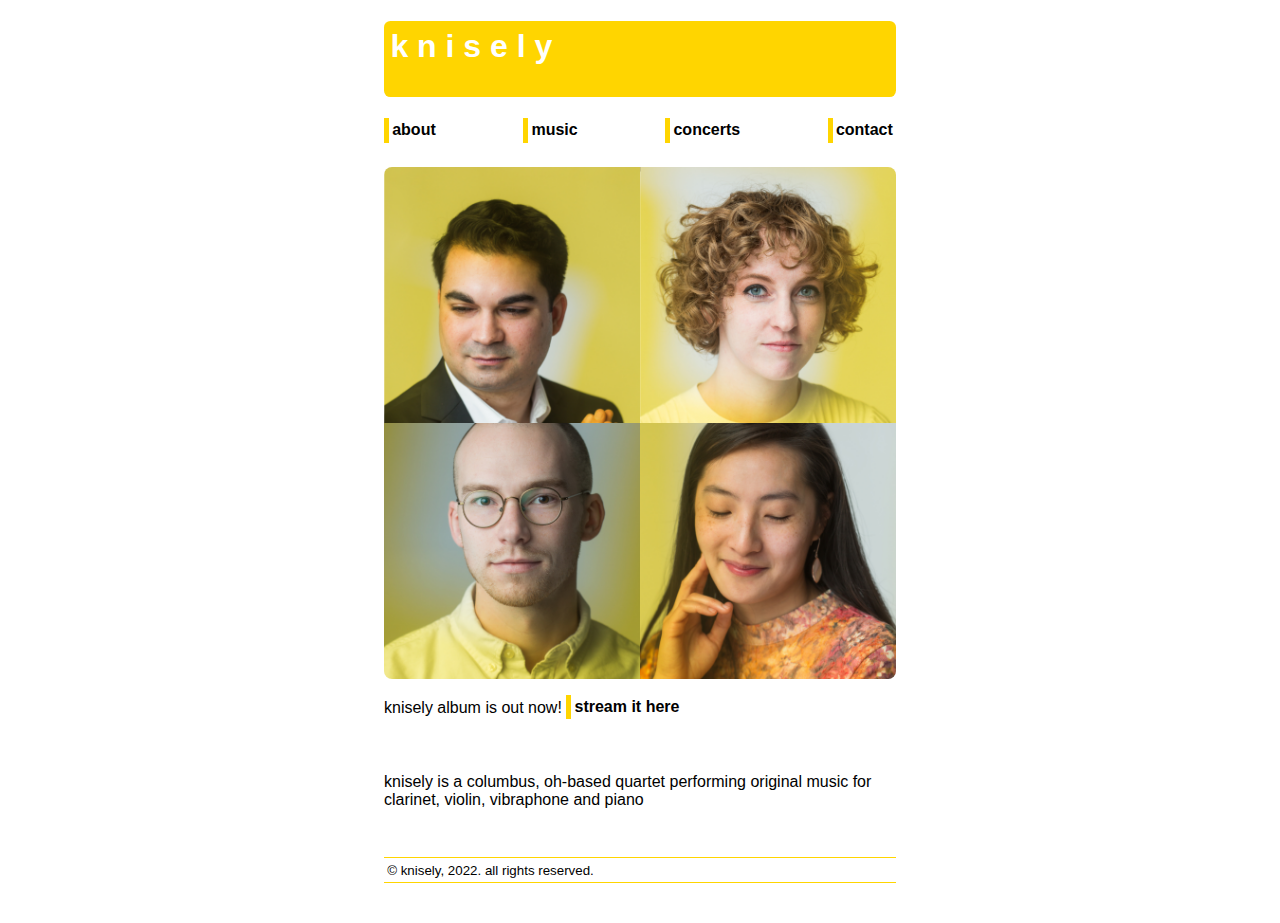
==== index.html @ 6b555665 "update footer, bio and music page" ====
<!DOCTYPE html>   <!-- for God so loved the world that he gave his only son, that whoever believes in him shall not perish, but have eternal life -->
<html lang="en">
<head>
  <meta charset="utf-8">
  <meta name="name" content="knisely – homepage">
  <meta name="author" content="Zach Koors">
  <meta name="description" content="the official site of  k n i s e l y">
  <meta name="viewport" content="width=device-width, initial-scale=1">
  <link rel="stylesheet" href="css/style.css">
</head>
<body>

  <!-- header -->
  <header id="header" class="">
    <a href="/index.html"><h1 class="yellow-card space">k n i s e l y</h1></a>
      <nav id="nav-bar" class="flex-row flex-around">
        <a class="nav-link left-line"  href="/about.html">about</a>
        <a class="nav-link left-line"  href="/music.html">music</a>
        <a class="nav-link left-line"  href="/concerts.html">concerts</a>
        <a class="nav-link left-line"  href="/contact.html">contact</a>
      </nav>
  </header>
  <hr>

    <!-- pic -->
    <div class="center">
      <img src="img/quartet.png" height="" alt="knisely album cover image">
    </div>

    <!-- album announcement -->
    <p id="album-announcement">knisely album is out now! <a class="nav-link left-line" href="https://linktr.ee/knisely">stream it here</a></p>
    <hr class="space">

    <!-- short bio -->
    <p>knisely is a columbus, oh-based quartet performing original music for clarinet, violin, vibraphone and piano</p>
    <hr class="space">

  <footer><small>© knisely, 2022. all rights reserved.</small></footer>
  <hr class="space">

</body>
</html>
---- css/style.css ----
body{
  font-family: sans-serif;
  font-weight: 100;
  width: 90%;
  margin-left: auto;
  margin-right: auto;
}
@media (min-width: 30em) {
  body{
    width: 60%;
  }
}
@media (min-width: 50em) {
  body{
    width: 50%;
  }
}
@media (min-width: 75em) {
  body{
    width: 40%;
  }
}
#title{
  text-decoration: none;
}
h1{
 font-family: sans-serif;
}
a{
  text-decoration: none;
  color: inherit;
}
a:hover{
  color: gray;
}
a:active{
  color: gray;
}
.left-line{
  border-left: thick solid hsl(50, 100%, 50%);
  padding: .2em;
}
.nav-link{
  text-decoration: none;
  font-weight: bold;
}
.nav-link:hover{
  color: white;
  background-color: hsl(50, 100%, 50%);
  border-left-color: white;
}
.center{
  text-align: center;
}
.iframe-box{
  position: relative;
  width: 100%;
  height: 0;
  padding-bottom: 56.25%;
}
.iframe-box iframe{
  position: absolute;
  width: 100%;
  height: 100%;
  left: 0;
  top: 0;
}
img{
  width: 100%;
  margin: auto;
  border-radius: .5em;
}
hr{
  border: none;
  height: .5em;
}
.yellow-card{
  box-sizing: border-box;
  padding: .2em;
  color: white;
  width: 100%;
  background-color: hsl(50, 100%, 50%);
  border-radius: .2em;
}
.flex-row{
  display: flex;
  flex-direction: row;
}
.flex-around{
  justify-content: space-between;
}
.flex-column{
  display: flex;
  flex-direction: column;
}
.space{
  padding-bottom: 1em;
}
footer{
  border-top: thin solid hsl(50, 100%, 50%);
  border-bottom: thin solid hsl(50, 100%, 50%);
  padding: .2em;
}
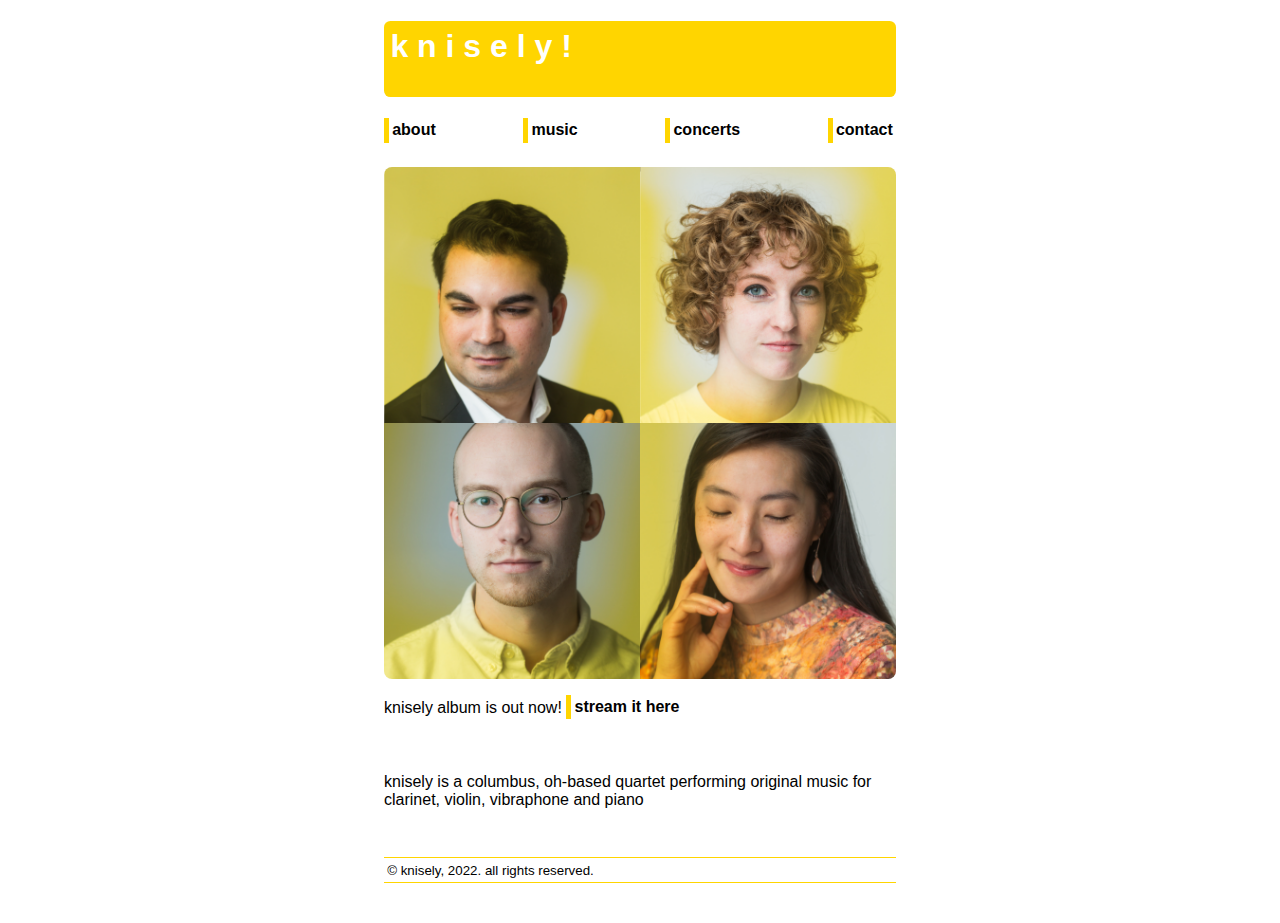
==== commit 8eead9c1: "test commit" ====
--- a/index.html
+++ b/index.html
@@ -12,7 +12,7 @@
 
   <!-- header -->
   <header id="header" class="">
-    <a href="/index.html"><h1 class="yellow-card space">k n i s e l y</h1></a>
+    <a href="/index.html"><h1 class="yellow-card space">k n i s e l y !</h1></a>
       <nav id="nav-bar" class="flex-row flex-around">
         <a class="nav-link left-line"  href="/about.html">about</a>
         <a class="nav-link left-line"  href="/music.html">music</a>
@@ -28,7 +28,7 @@
     </div>
 
     <!-- album announcement -->
-    <p id="album-announcement">knisely album is out now! <a class="nav-link left-line" href="https://linktr.ee/knisely">stream it here</a></p>
+    <p id="album-announcement">knisely album is out now! <a class="nav-link left-line" href="music.html">stream it here</a></p>
     <hr class="space">
 
     <!-- short bio -->
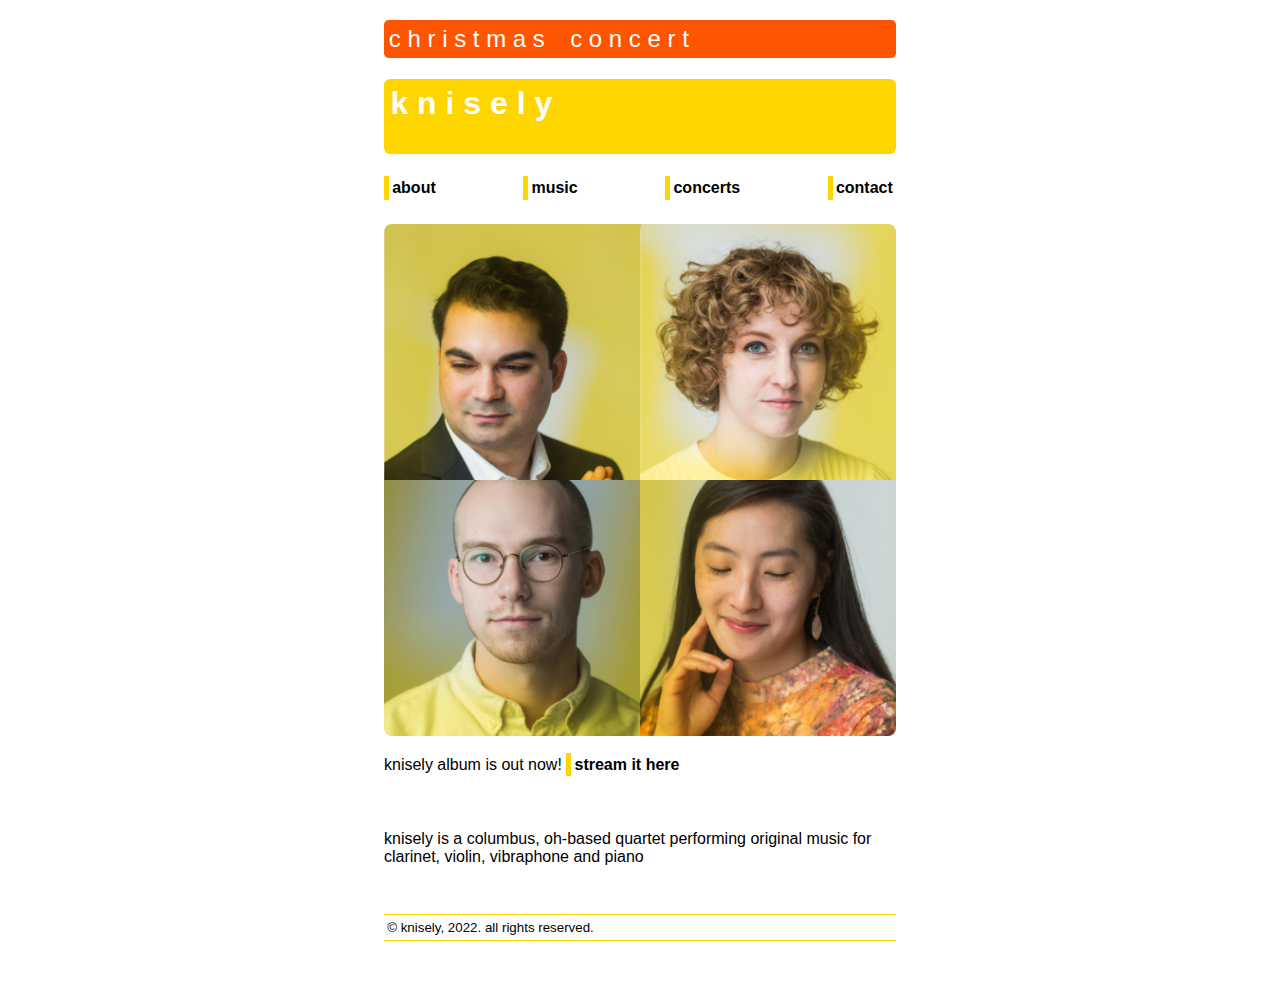
==== commit 25fb717e: "add christmas page, christmas concert banner to home page" ====
--- a/index.html
+++ b/index.html
@@ -1,4 +1,4 @@
-<!DOCTYPE html>   <!-- for God so loved the world that he gave his only son, that whoever believes in him shall not perish, but have eternal life -->
+<!DOCTYPE html>
 <html lang="en">
 <head>
   <meta charset="utf-8">
@@ -10,9 +10,14 @@
 </head>
 <body>
 
+
+  
+  <a href="/christmas.html"><h2 class="red-banner">c h r i s t m a s &ensp; c o n c e r t</h2></a>
+  
+
   <!-- header -->
   <header id="header" class="">
-    <a href="/index.html"><h1 class="yellow-card space">k n i s e l y !</h1></a>
+    <a href="/index.html"><h1 class="yellow-card space">k n i s e l y</h1></a>
       <nav id="nav-bar" class="flex-row flex-around">
         <a class="nav-link left-line"  href="/about.html">about</a>
         <a class="nav-link left-line"  href="/music.html">music</a>
--- a/css/style.css
+++ b/css/style.css
@@ -82,6 +82,24 @@
   background-color: hsl(50, 100%, 50%);
   border-radius: .2em;
 }
+.yellow-banner{
+  box-sizing: border-box;
+  padding: .2em;
+  color: white;
+  font-weight: 100;
+  width: 100%;
+  background-color: hsl(50, 100%, 50%);
+  border-radius: .2em;
+}
+.red-banner{
+  box-sizing: border-box;
+  padding: .2em;
+  color: white;
+  font-weight: 500;
+  width: 100%;
+  background-color: hsl(20, 100%, 50%);
+  border-radius: .2em;
+}
 .flex-row{
   display: flex;
   flex-direction: row;
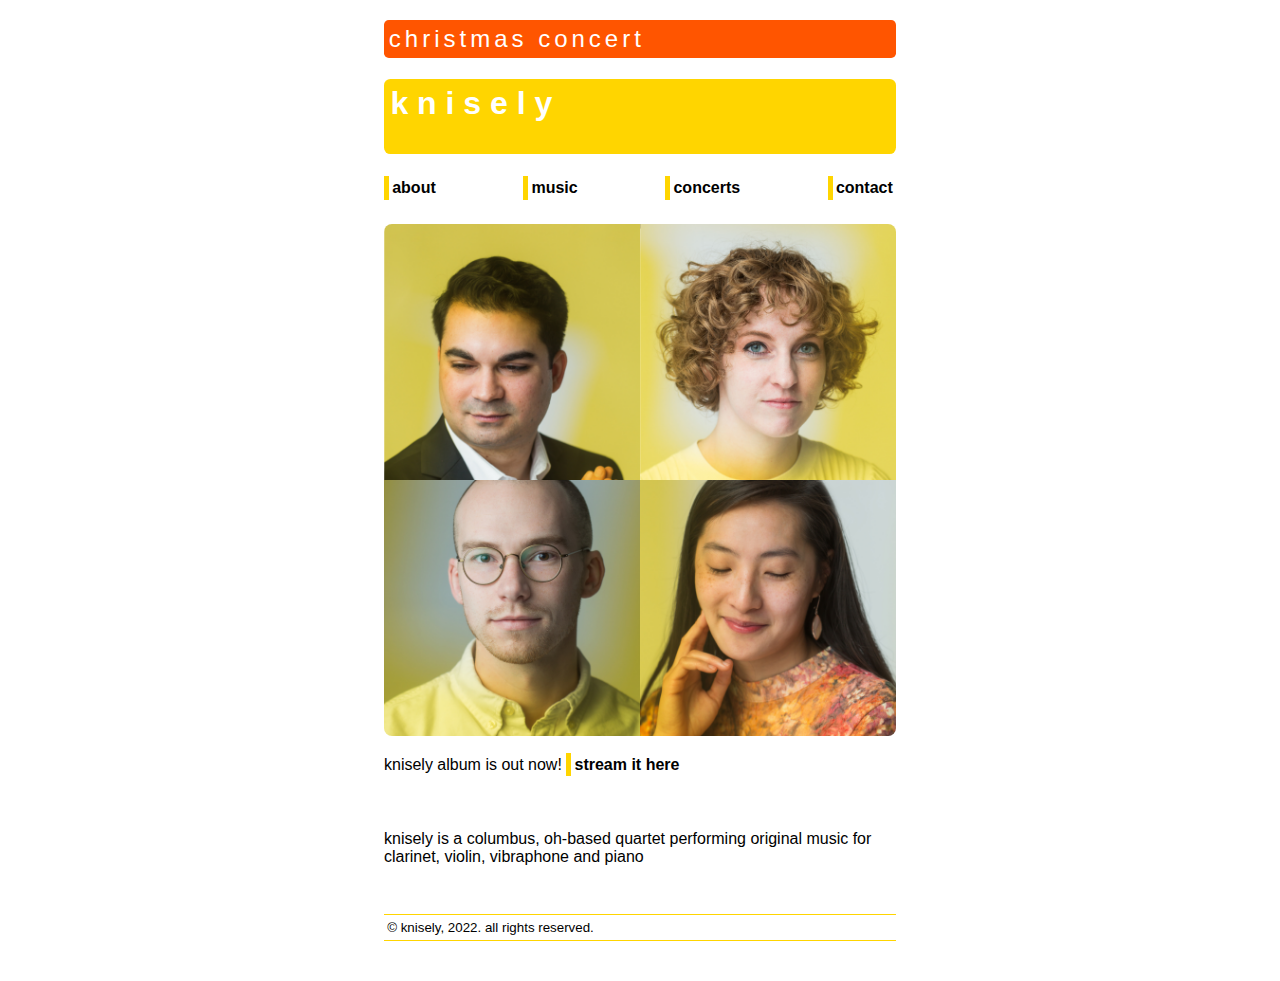
==== commit cbef19c2: "add concert program, thankyou page, paypal link" ====
--- a/index.html
+++ b/index.html
@@ -12,7 +12,7 @@
 
 
   
-  <a href="/christmas.html"><h2 class="red-banner">c h r i s t m a s &ensp; c o n c e r t</h2></a>
+  <a href="/christmas.html"><h2 class="red-banner letter-spacing">christmas concert</h2></a>
   
 
   <!-- header -->
--- a/css/style.css
+++ b/css/style.css
@@ -103,6 +103,8 @@
 .flex-row{
   display: flex;
   flex-direction: row;
+  align-items: baseline;
+  flex-wrap: wrap;
 }
 .flex-around{
   justify-content: space-between;
@@ -114,6 +116,15 @@
 .space{
   padding-bottom: 1em;
 }
+.letter-spacing{
+  letter-spacing: .25rem;
+}
+.right{
+  display: flex;
+  flex-direction: row;
+  align-items: baseline;
+  justify-content: flex-end;
+}
 footer{
   border-top: thin solid hsl(50, 100%, 50%);
   border-bottom: thin solid hsl(50, 100%, 50%);
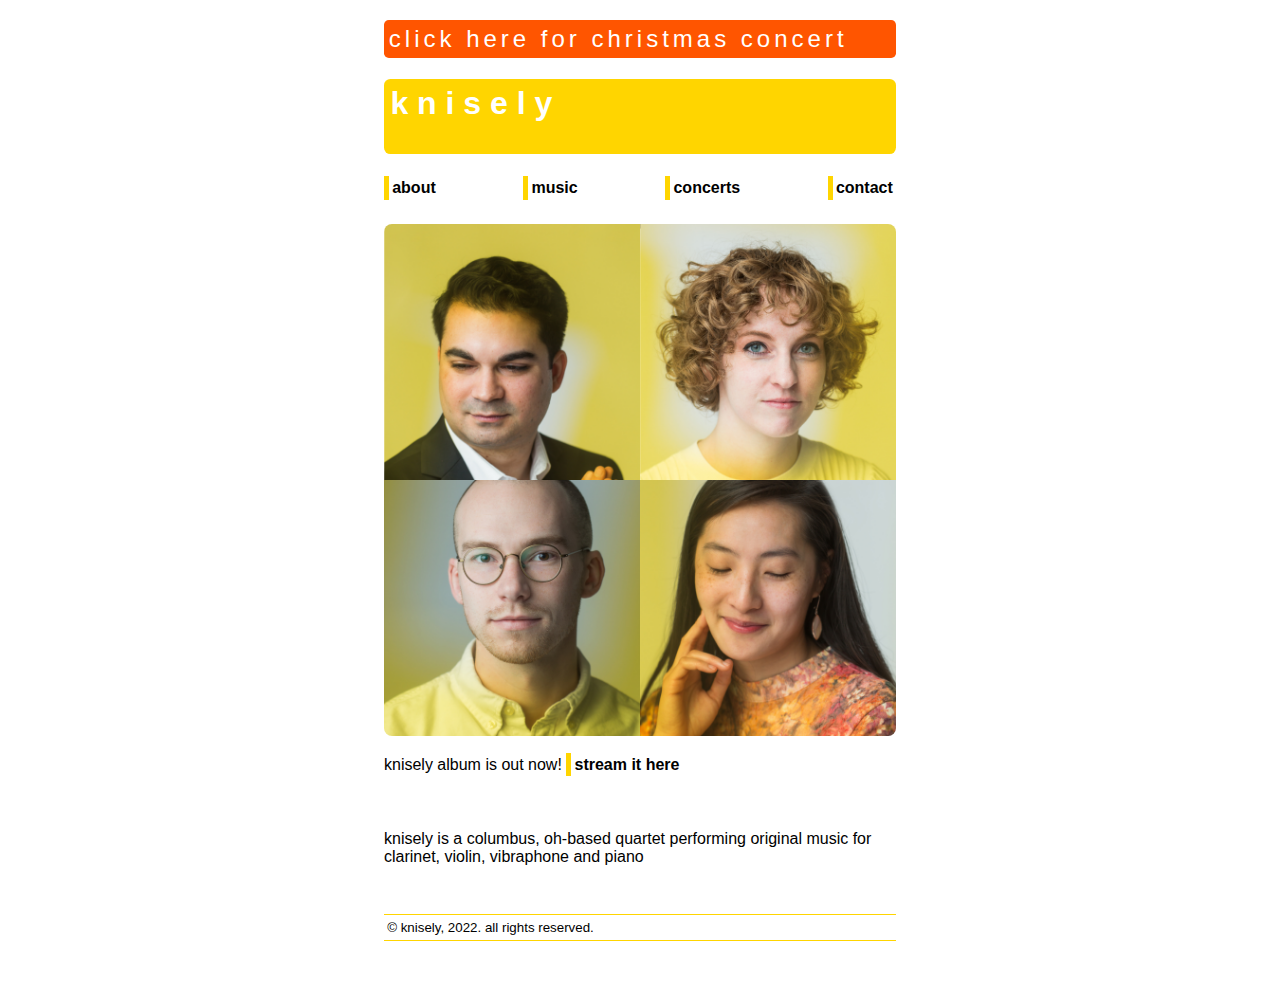
==== commit 81fecad0: "make christmas page link more clear" ====
--- a/index.html
+++ b/index.html
@@ -12,7 +12,7 @@
 
 
   
-  <a href="/christmas.html"><h2 class="red-banner letter-spacing">christmas concert</h2></a>
+  <a href="/christmas.html"><h2 class="red-banner letter-spacing">click here for christmas concert</h2></a>
   
 
   <!-- header -->
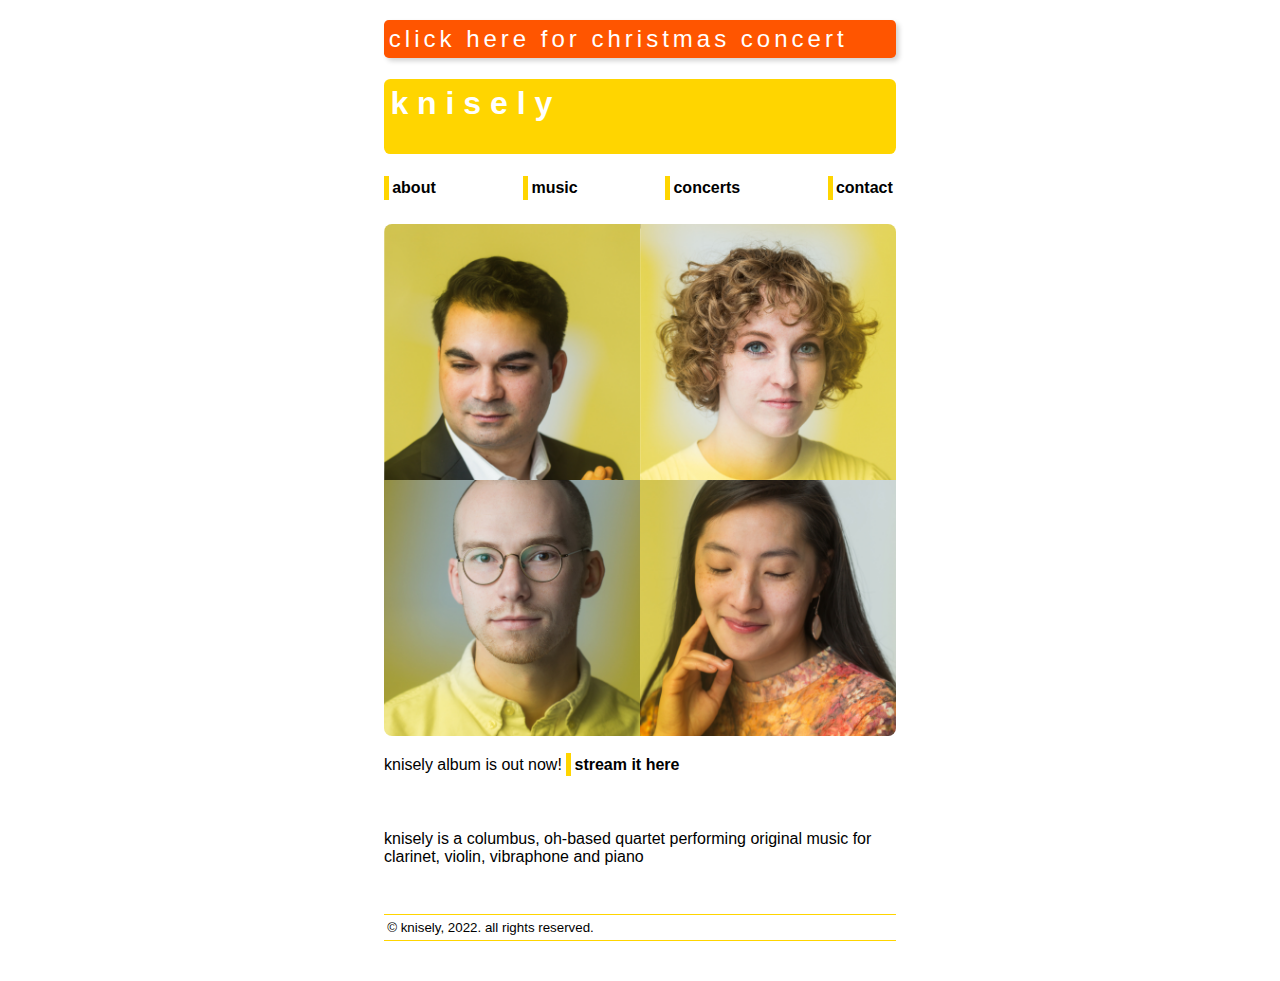
==== commit 2e2b7405: "add shadow class" ====
--- a/index.html
+++ b/index.html
@@ -12,7 +12,7 @@
 
 
   
-  <a href="/christmas.html"><h2 class="red-banner letter-spacing">click here for christmas concert</h2></a>
+  <a href="/christmas.html"><h2 class="red-banner letter-spacing shadow">click here for christmas concert</h2></a>
   
 
   <!-- header -->
--- a/css/style.css
+++ b/css/style.css
@@ -106,6 +106,9 @@
   align-items: baseline;
   flex-wrap: wrap;
 }
+.shadow{
+  box-shadow: 3px 3px 5px lightgray;
+}
 .flex-around{
   justify-content: space-between;
 }
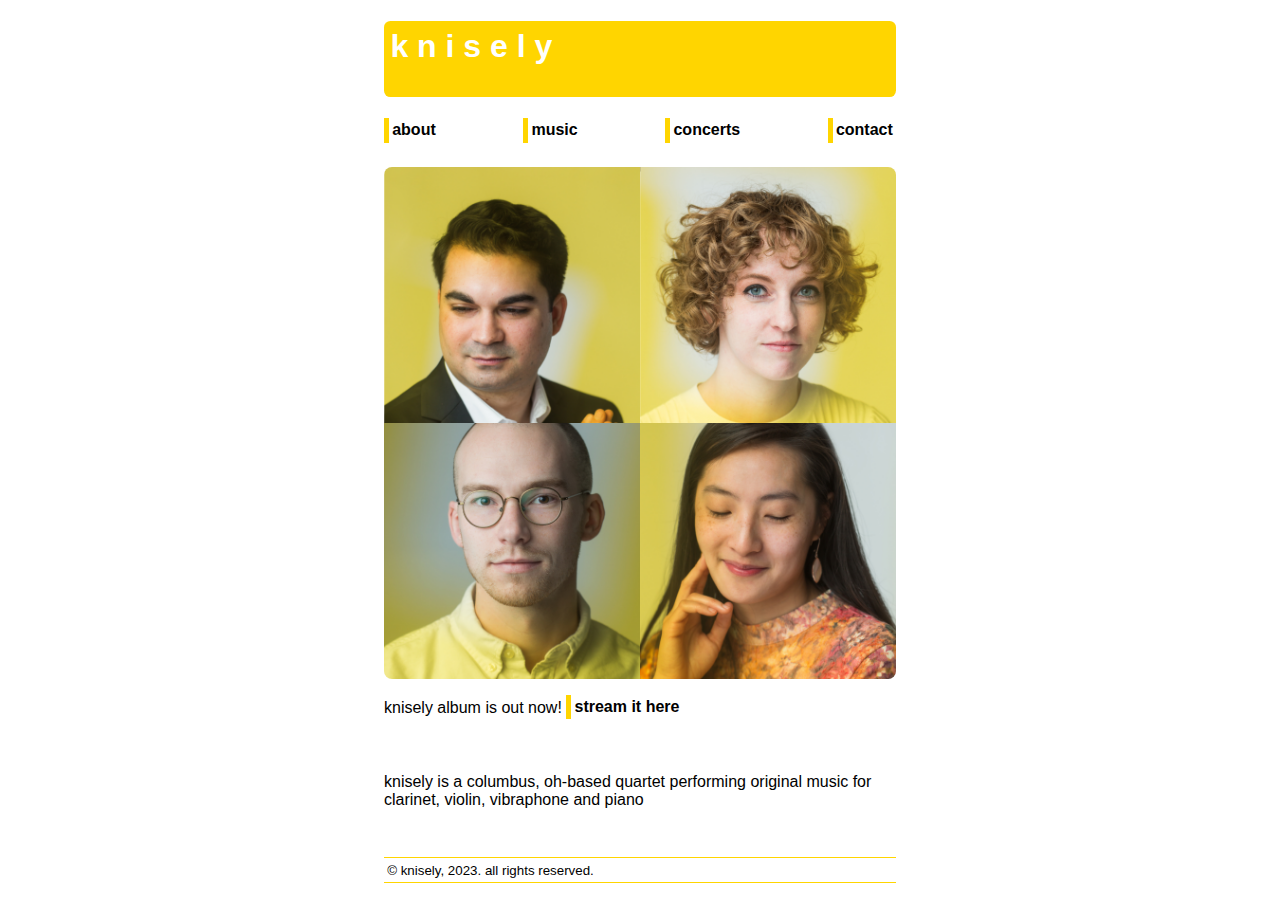
==== commit f81fff3e: "remove christmas banner and update year in copyright text" ====
--- a/index.html
+++ b/index.html
@@ -9,11 +9,6 @@
   <link rel="stylesheet" href="css/style.css">
 </head>
 <body>
-
-
-  
-  <a href="/christmas.html"><h2 class="red-banner letter-spacing shadow">click here for christmas concert</h2></a>
-  
 
   <!-- header -->
   <header id="header" class="">
@@ -40,7 +35,7 @@
     <p>knisely is a columbus, oh-based quartet performing original music for clarinet, violin, vibraphone and piano</p>
     <hr class="space">
 
-  <footer><small>© knisely, 2022. all rights reserved.</small></footer>
+  <footer><small>© knisely, 2023. all rights reserved.</small></footer>
   <hr class="space">
 
 </body>
